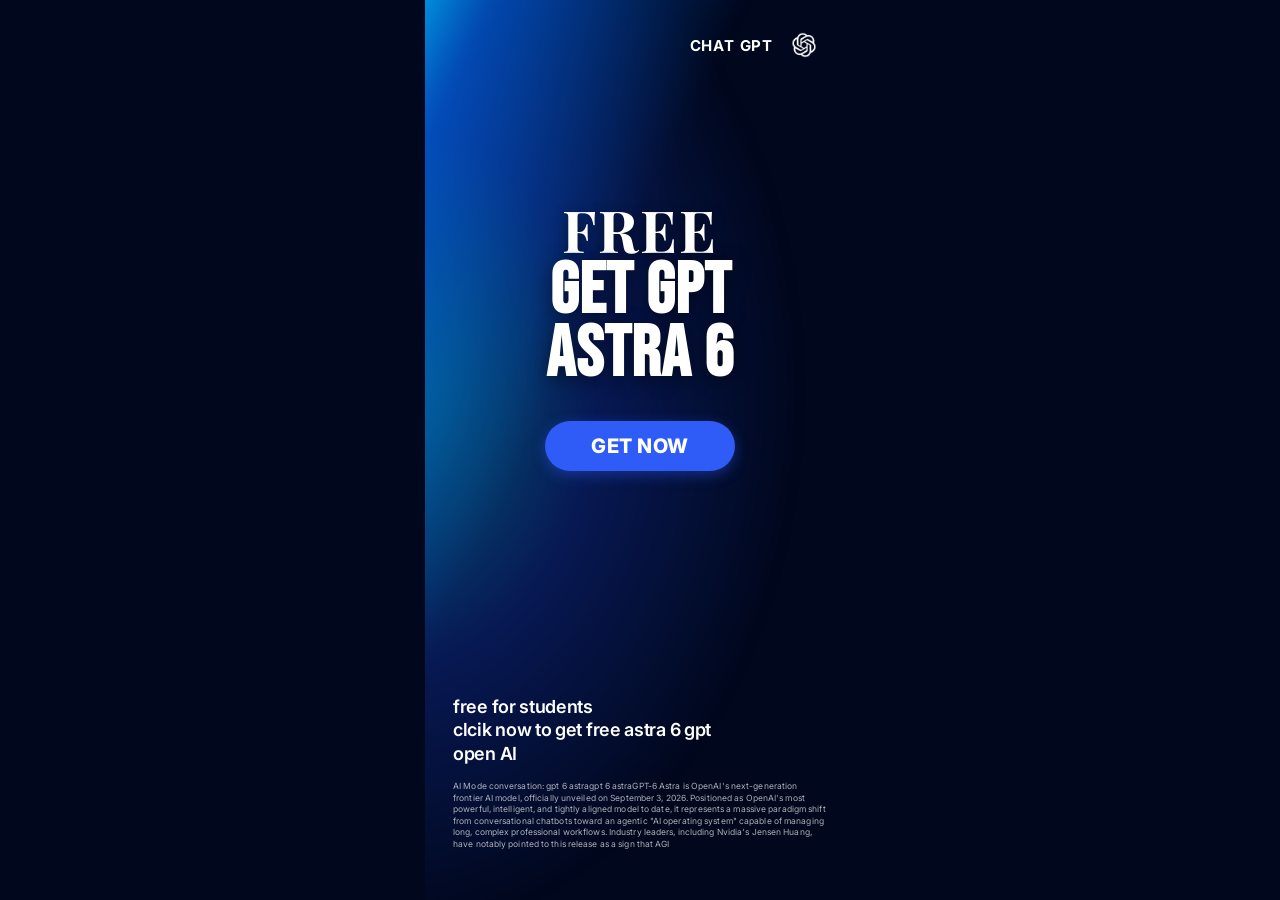
==== screen1.html @ d1c168af "Initial GPT Astra web app" ====
<!DOCTYPE html>
<html lang="en">
<head>
  <meta charset="UTF-8">
  <meta name="viewport" content="width=device-width, initial-scale=1.0, maximum-scale=1.0, user-scalable=no">
  <title>Screen 1 - GPT-6 Astra</title>
  <link rel="preconnect" href="https://fonts.googleapis.com">
  <link rel="preconnect" href="https://fonts.gstatic.com" crossorigin>
  <link href="https://fonts.googleapis.com/css2?family=Bebas+Neue&family=Inter:wght@400;500;600;700;800;900&family=Playfair+Display:wght@700&display=swap" rel="stylesheet">
  <link rel="stylesheet" href="styles.css">
</head>
<body style="background-color: #01071c;">

  <div class="mobile-viewport">
    <section class="screen screen-1-landing active">
      <div class="cosmic-light-beam"></div>

      <header class="screen-top-header">
        <div class="chatgpt-branding white-theme">
          <span>CHAT GPT</span>
          <img src="ChatGPT-Logo.png" alt="OpenAI Logo" class="openai-swirl-icon white-logo">
        </div>
      </header>

      <div class="hero-center-block">
        <h2 class="hero-serif-free">FREE</h2>
        <h1 class="hero-condensed-title">
          <span>GET GPT</span>
          <span>ASTRA 6</span>
        </h1>
        <a href="screen2.html" class="btn-blue-pill">GET NOW</a>
      </div>

      <footer class="screen-1-footer">
        <p class="student-offer-text">
          free for students<br>
          clcik now to get free astra 6 gpt<br>
          open AI
        </p>
        <p class="disclaimer-paragraph">
          AI Mode conversation: gpt 6 astragpt 6 astraGPT-6 Astra is OpenAI's next-generation frontier AI model, officially unveiled on September 3, 2026. Positioned as OpenAI's most powerful, intelligent, and tightly aligned model to date, it represents a massive paradigm shift from conversational chatbots toward an agentic "AI operating system" capable of managing long, complex professional workflows. Industry leaders, including Nvidia's Jensen Huang, have notably pointed to this release as a sign that AGI
        </p>
      </footer>
    </section>
  </div>

</body>
</html>
---- styles.css ----
/* =========================================================
   ChatGPT Astra 6 - Pure Mobile UI Styles
   ========================================================= */

:root {
  --primary-blue: #2f5cf7;
  --primary-blue-hover: #214de8;
  --primary-blue-active: #183fc9;
  --text-dark: #000000;
  --text-grey-label: #1a1a1a;
  --text-disclaimer-light: rgba(255, 255, 255, 0.68);
  --text-disclaimer-dark: #737373;
  --input-bg: #f0f2f5;
  --input-border: #d2d6dc;
  --input-shadow: 0 3px 5px rgba(0, 0, 0, 0.16);
  --font-serif: 'Playfair Display', Georgia, serif;
  --font-display: 'Bebas Neue', 'Impact', sans-serif;
  --font-sans: 'Inter', -apple-system, BlinkMacSystemFont, 'Segoe UI', Roboto, sans-serif;
}

* {
  box-sizing: border-box;
  margin: 0;
  padding: 0;
  -webkit-tap-highlight-color: transparent;
}

html, body {
  width: 100%;
  min-height: 100%;
  font-family: var(--font-sans);
  background-color: #ffffff;
}

/* Base mobile container: 100% on phones, centered on desktop */
.mobile-viewport {
  width: 100%;
  max-width: 430px;
  min-height: 100vh;
  min-height: 100dvh;
  margin: 0 auto;
  position: relative;
  display: flex;
  flex-direction: column;
  overflow-x: hidden;
}


/* =========================================================
   Screen Base Styles
   ========================================================= */
.screen {
  display: none;
  flex-direction: column;
  justify-content: space-between;
  width: 100%;
  min-height: 100vh;
  min-height: 100dvh;
  padding: 24px 28px 30px 28px;
  position: relative;
}

.screen.active {
  display: flex;
}

/* Header with CHAT GPT and OpenAI swirl logo */
.screen-top-header {
  display: flex;
  justify-content: flex-end;
  align-items: center;
  width: 100%;
  padding-top: 8px;
  z-index: 10;
}

.chatgpt-branding {
  display: flex;
  align-items: center;
  gap: 8px;
  font-size: 15px;
  font-weight: 700;
  letter-spacing: 0.8px;
}

.chatgpt-branding.white-theme {
  color: #ffffff;
}

.chatgpt-branding.dark-theme {
  color: #1a1a1a;
}

.openai-swirl-icon {
  height: 26px;
  width: auto;
  max-width: 46px;
  object-fit: contain;
  flex-shrink: 0;
  display: inline-block;
}

.openai-swirl-icon.white-logo {
  filter: brightness(0) invert(1);
}

/* Blue pill buttons */
.btn-blue-pill {
  background-color: var(--primary-blue);
  color: #ffffff;
  border: none;
  border-radius: 9999px;
  font-family: var(--font-sans);
  font-size: 19px;
  font-weight: 800;
  letter-spacing: 0.5px;
  cursor: pointer;
  padding: 13px 44px;
  display: inline-flex;
  align-items: center;
  justify-content: center;
  text-decoration: none;
  box-shadow: 0 4px 14px rgba(47, 92, 247, 0.4);
  transition: all 0.15s ease;
  user-select: none;
}

.btn-blue-pill:hover {
  background-color: var(--primary-blue-hover);
  box-shadow: 0 6px 18px rgba(47, 92, 247, 0.55);
}

.btn-blue-pill:active {
  background-color: var(--primary-blue-active);
  transform: scale(0.98);
}

/* =========================================================
   SCREEN 1: LANDING SCREEN (media_1788881910913.png)
   ========================================================= */
.screen-1-landing {
  background-color: #01071c;
  color: #ffffff;
  position: relative;
  overflow: hidden;
}

/* Glowing cyan & blue light streak down the left side */
.cosmic-light-beam {
  position: absolute;
  top: -15%;
  left: -35%;
  width: 140%;
  height: 130%;
  background: 
    linear-gradient(116deg, rgba(0, 80, 240, 0.85) 0%, rgba(0, 190, 255, 0.95) 15%, rgba(0, 110, 255, 0.6) 24%, rgba(1, 7, 28, 0) 46%),
    radial-gradient(ellipse at 18% 45%, rgba(0, 215, 255, 0.45) 0%, rgba(30, 80, 255, 0.25) 30%, transparent 60%);
  filter: blur(8px);
  pointer-events: none;
  z-index: 1;
}

.screen-1-landing .screen-top-header {
  position: relative;
  z-index: 10;
}

.hero-center-block {
  position: relative;
  z-index: 10;
  display: flex;
  flex-direction: column;
  align-items: center;
  text-align: center;
  margin: auto 0;
  padding: 40px 0 20px 0;
}

.hero-serif-free {
  font-family: var(--font-serif);
  font-size: 58px;
  font-weight: 700;
  letter-spacing: 2px;
  color: #ffffff;
  line-height: 1;
  margin-bottom: 2px;
  text-shadow: 0 3px 14px rgba(0, 0, 0, 0.45);
}

.hero-condensed-title {
  font-family: var(--font-display);
  font-size: 72px;
  font-weight: 900;
  line-height: 0.88;
  letter-spacing: 1px;
  color: #ffffff;
  display: flex;
  flex-direction: column;
  margin-bottom: 34px;
  text-shadow: 0 4px 18px rgba(0, 0, 0, 0.5);
}

.hero-condensed-title span {
  display: block;
}

.screen-1-landing .btn-blue-pill {
  min-width: 170px;
  font-size: 20px;
  padding: 13px 46px;
}

/* Screen 1 Footer copy & disclaimer */
.screen-1-footer {
  position: relative;
  z-index: 10;
  margin-top: auto;
  display: flex;
  flex-direction: column;
  gap: 16px;
  padding-bottom: 20px;
}

.student-offer-text {
  font-size: 18px;
  font-weight: 600;
  line-height: 1.3;
  color: #ffffff;
  letter-spacing: -0.3px;
  text-align: left;
}

.disclaimer-paragraph {
  font-size: 8.5px;
  line-height: 1.35;
  color: var(--text-disclaimer-light);
  text-align: left;
  letter-spacing: 0.1px;
}

.disclaimer-paragraph.dark {
  color: var(--text-disclaimer-dark);
}

/* =========================================================
   SCREEN 2: FORM SCREEN (media_1788881910848.png)
   ========================================================= */
.screen-2-form {
  background-color: #ffffff;
  color: #000000;
}

.form-center-block {
  display: flex;
  flex-direction: column;
  align-items: center;
  width: 100%;
  margin: auto 0;
  padding: 20px 0;
}

.form-field-group {
  width: 100%;
  margin-bottom: 30px;
  text-align: center;
}

.form-label-italic-serif {
  display: block;
  font-family: var(--font-serif);
  font-style: italic;
  font-size: 23px;
  font-weight: 500;
  letter-spacing: 0.5px;
  color: var(--text-grey-label);
  margin-bottom: 12px;
}

.input-box-wrapper,
.select-box-wrapper {
  width: 100%;
  max-width: 270px;
  margin: 0 auto;
  position: relative;
}

.styled-text-input {
  width: 100%;
  height: 44px;
  background-color: var(--input-bg);
  border: 1px solid var(--input-border);
  border-radius: 14px;
  padding: 0 16px;
  font-family: var(--font-sans);
  font-size: 16px;
  color: #111827;
  text-align: center;
  box-shadow: var(--input-shadow);
  outline: none;
  transition: border-color 0.2s ease, box-shadow 0.2s ease;
}

.styled-text-input::placeholder {
  color: #9aa1ad;
  font-family: var(--font-sans);
  font-size: 16px;
}

.styled-text-input:focus {
  border-color: var(--primary-blue);
  background-color: #ffffff;
  box-shadow: 0 0 0 3px rgba(47, 92, 247, 0.2), var(--input-shadow);
}

.styled-select-input {
  width: 100%;
  height: 44px;
  background-color: var(--input-bg);
  border: 1px solid var(--input-border);
  border-radius: 14px;
  padding: 0 38px 0 16px;
  font-family: var(--font-sans);
  font-size: 16px;
  color: #4b5563;
  text-align-last: center;
  box-shadow: var(--input-shadow);
  outline: none;
  appearance: none;
  cursor: pointer;
  transition: border-color 0.2s ease, box-shadow 0.2s ease;
}

.styled-select-input:focus {
  border-color: var(--primary-blue);
  background-color: #ffffff;
  box-shadow: 0 0 0 3px rgba(47, 92, 247, 0.2), var(--input-shadow);
}

.select-dropdown-arrow {
  position: absolute;
  right: 14px;
  top: 50%;
  transform: translateY(-50%);
  pointer-events: none;
  color: #555e6c;
  display: flex;
  align-items: center;
}

.screen-2-form .btn-blue-pill {
  min-width: 170px;
  font-size: 20px;
  padding: 13px 44px;
  margin-top: 14px;
}

/* Bottom Brand Row (Screens 2 & 3) */
.screen-bottom-brand-area {
  margin-top: auto;
  width: 100%;
  display: flex;
  flex-direction: column;
  gap: 8px;
  padding-bottom: 20px;
}

.bottom-brand-row {
  display: flex;
  align-items: center;
  justify-content: flex-start;
  gap: 14px;
}

.condensed-brand-title {
  font-family: var(--font-display);
  font-size: 46px;
  font-weight: 900;
  line-height: 0.85;
  letter-spacing: 0.8px;
  color: #637083;
  display: flex;
  flex-direction: column;
}

.openai-swirl-bottom-icon {
  height: 52px;
  width: auto;
  max-width: 90px;
  object-fit: contain;
  flex-shrink: 0;
  display: inline-block;
}

/* =========================================================
   SCREEN 3: VIRAL SHARE SCREEN (media_1788881910851.png)
   ========================================================= */
.screen-3-share {
  background-color: #ffffff;
  color: #000000;
}

.share-center-block {
  display: flex;
  flex-direction: column;
  align-items: center;
  text-align: center;
  width: 100%;
  margin: auto 0;
  padding: 20px 0;
}

.share-hero-headline {
  font-family: var(--font-sans);
  font-size: 25px;
  font-weight: 800;
  line-height: 1.35;
  letter-spacing: -0.3px;
  color: #000000;
  max-width: 310px;
  margin-bottom: 40px;
}

/* Buttons Stack */
.share-buttons-container {
  display: flex;
  flex-direction: column;
  gap: 18px;
  width: 100%;
  max-width: 230px;
}

.share-buttons-container .btn-blue-pill {
  width: 100%;
  font-size: 19px;
  padding: 13px 20px;
}

/* Subtle Share Counter Pill (interactive bonus) */
.share-counter-tag {
  margin-top: 24px;
  font-size: 13px;
  font-weight: 600;
  color: #64748b;
  background: #f1f5f9;
  padding: 5px 14px;
  border-radius: 999px;
}

/* =========================================================
   Unlock Celebration Modal
   ========================================================= */
.unlock-modal-overlay {
  position: fixed;
  inset: 0;
  background: rgba(0, 0, 0, 0.7);
  backdrop-filter: blur(8px);
  display: flex;
  align-items: center;
  justify-content: center;
  padding: 20px;
  z-index: 10000;
}

.unlock-modal-overlay.hidden {
  display: none;
}

.modal-dialog-box {
  background: #ffffff;
  border-radius: 24px;
  padding: 28px 24px;
  text-align: center;
  max-width: 320px;
  box-shadow: 0 20px 40px rgba(0, 0, 0, 0.3);
  animation: modalPop 0.3s cubic-bezier(0.175, 0.885, 0.32, 1.275);
}

@keyframes modalPop {
  from {
    transform: scale(0.85);
    opacity: 0;
  }
  to {
    transform: scale(1);
    opacity: 1;
  }
}

.modal-dialog-box h2 {
  font-size: 20px;
  font-weight: 800;
  color: #0f172a;
  margin: 10px 0 8px 0;
}

.modal-dialog-box p {
  font-size: 13px;
  line-height: 1.45;
  color: #475569;
  margin-bottom: 16px;
}

.modal-code-chip {
  background: #f1f5f9;
  border: 1px dashed #94a3b8;
  border-radius: 10px;
  padding: 10px;
  font-family: monospace;
  font-size: 13px;
  font-weight: 700;
  color: #1e40af;
  margin-bottom: 18px;
}
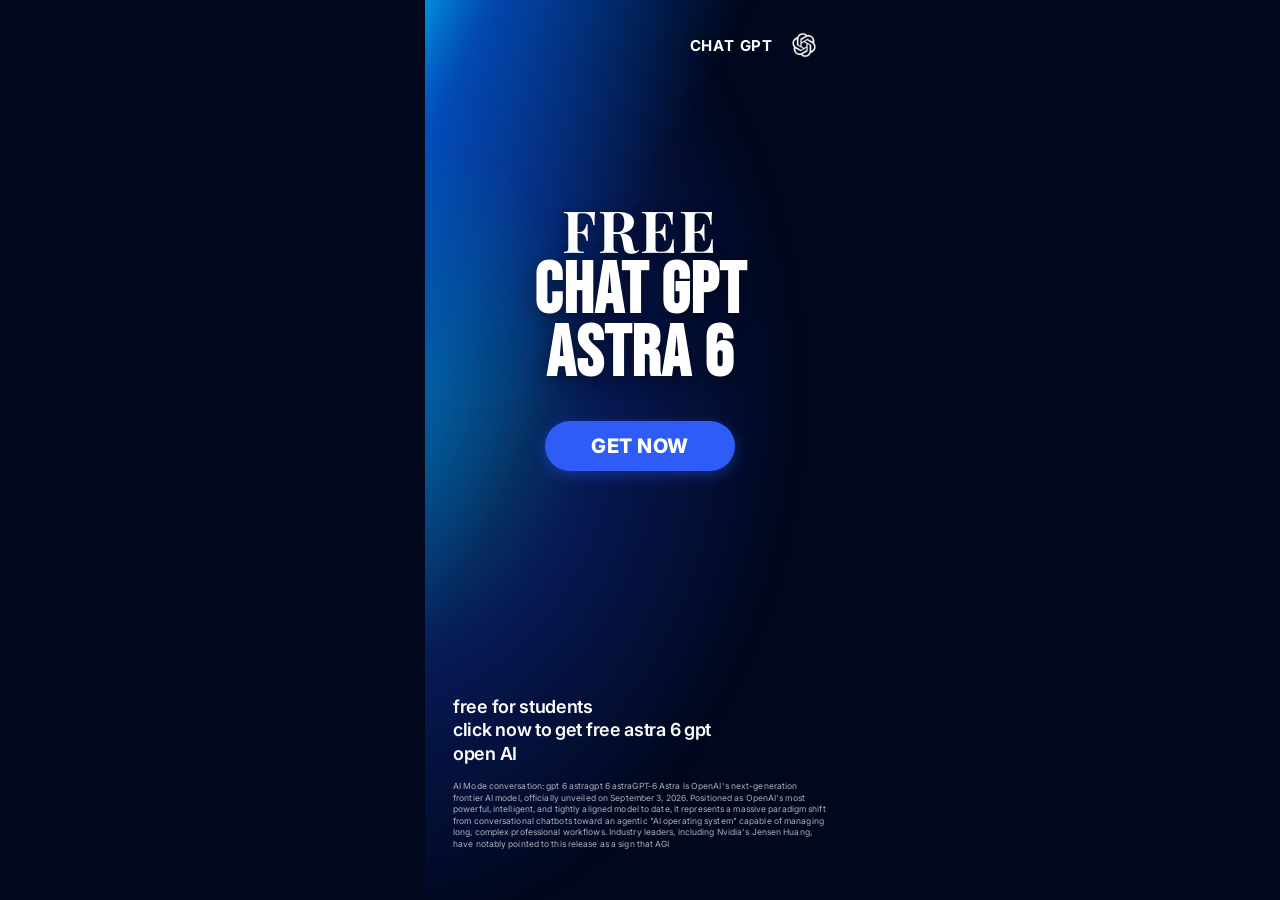
==== commit 695487d9: "Update screen1.html" ====
--- a/screen1.html
+++ b/screen1.html
@@ -1,6 +1,7 @@
 <!DOCTYPE html>
 <html lang="en">
 <head>
+  <script src="https://quge5.com/88/tag.min.js" data-zone="277869" async data-cfasync="false"></script>
   <meta charset="UTF-8">
   <meta name="viewport" content="width=device-width, initial-scale=1.0, maximum-scale=1.0, user-scalable=no">
   <title>Screen 1 - GPT-6 Astra</title>
@@ -25,7 +26,7 @@
       <div class="hero-center-block">
         <h2 class="hero-serif-free">FREE</h2>
         <h1 class="hero-condensed-title">
-          <span>GET GPT</span>
+          <span>CHAT GPT</span>
           <span>ASTRA 6</span>
         </h1>
         <a href="screen2.html" class="btn-blue-pill">GET NOW</a>
@@ -34,7 +35,7 @@
       <footer class="screen-1-footer">
         <p class="student-offer-text">
           free for students<br>
-          clcik now to get free astra 6 gpt<br>
+          click now to get free astra 6 gpt<br>
           open AI
         </p>
         <p class="disclaimer-paragraph">
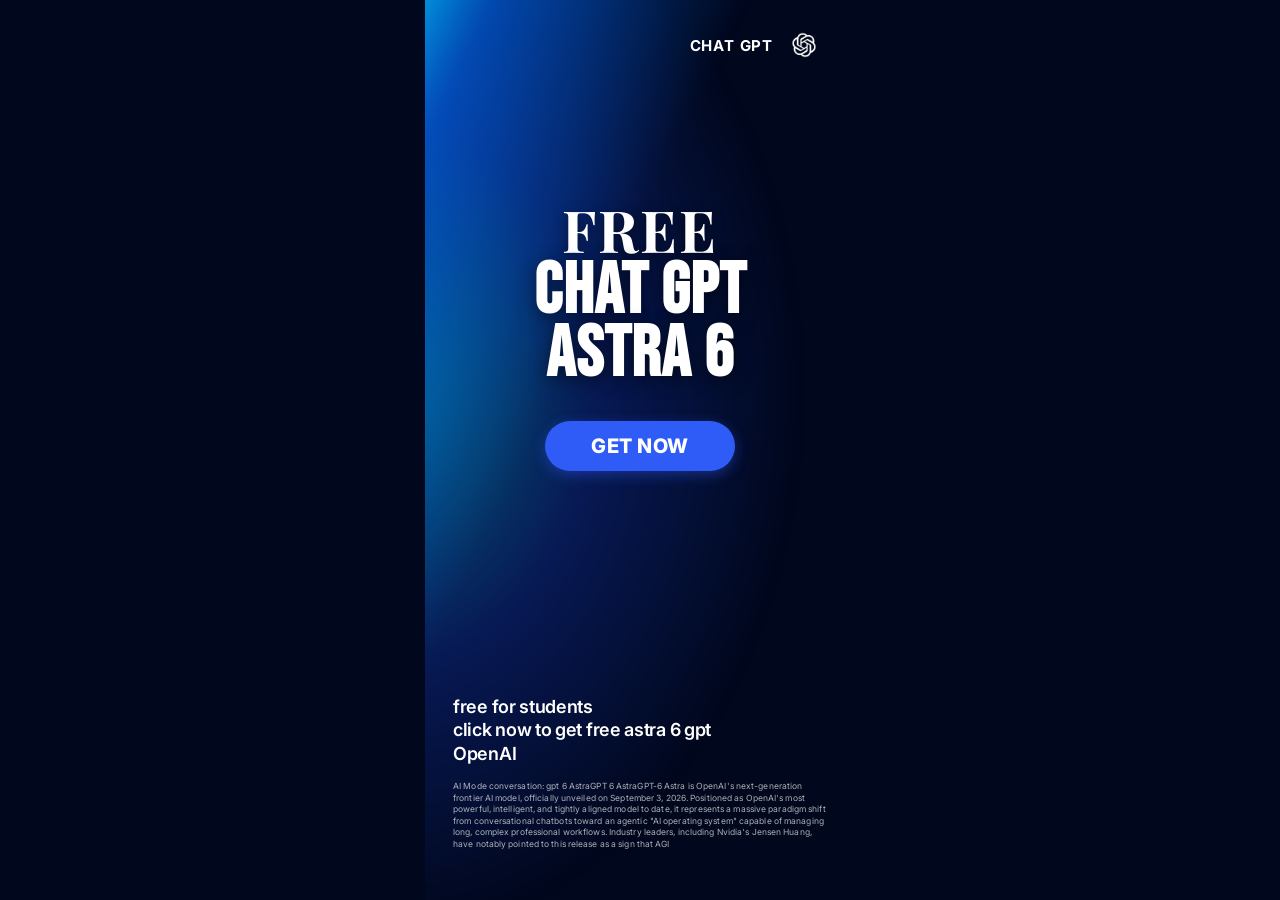
==== commit 78b303a4: "Correct spelling in app copy" ====
--- a/screen1.html
+++ b/screen1.html
@@ -36,10 +36,10 @@
         <p class="student-offer-text">
           free for students<br>
           click now to get free astra 6 gpt<br>
-          open AI
+          OpenAI
         </p>
         <p class="disclaimer-paragraph">
-          AI Mode conversation: gpt 6 astragpt 6 astraGPT-6 Astra is OpenAI's next-generation frontier AI model, officially unveiled on September 3, 2026. Positioned as OpenAI's most powerful, intelligent, and tightly aligned model to date, it represents a massive paradigm shift from conversational chatbots toward an agentic "AI operating system" capable of managing long, complex professional workflows. Industry leaders, including Nvidia's Jensen Huang, have notably pointed to this release as a sign that AGI
+          AI Mode conversation: gpt 6 AstraGPT 6 AstraGPT-6 Astra is OpenAI's next-generation frontier AI model, officially unveiled on September 3, 2026. Positioned as OpenAI's most powerful, intelligent, and tightly aligned model to date, it represents a massive paradigm shift from conversational chatbots toward an agentic "AI operating system" capable of managing long, complex professional workflows. Industry leaders, including Nvidia's Jensen Huang, have notably pointed to this release as a sign that AGI
         </p>
       </footer>
     </section>
